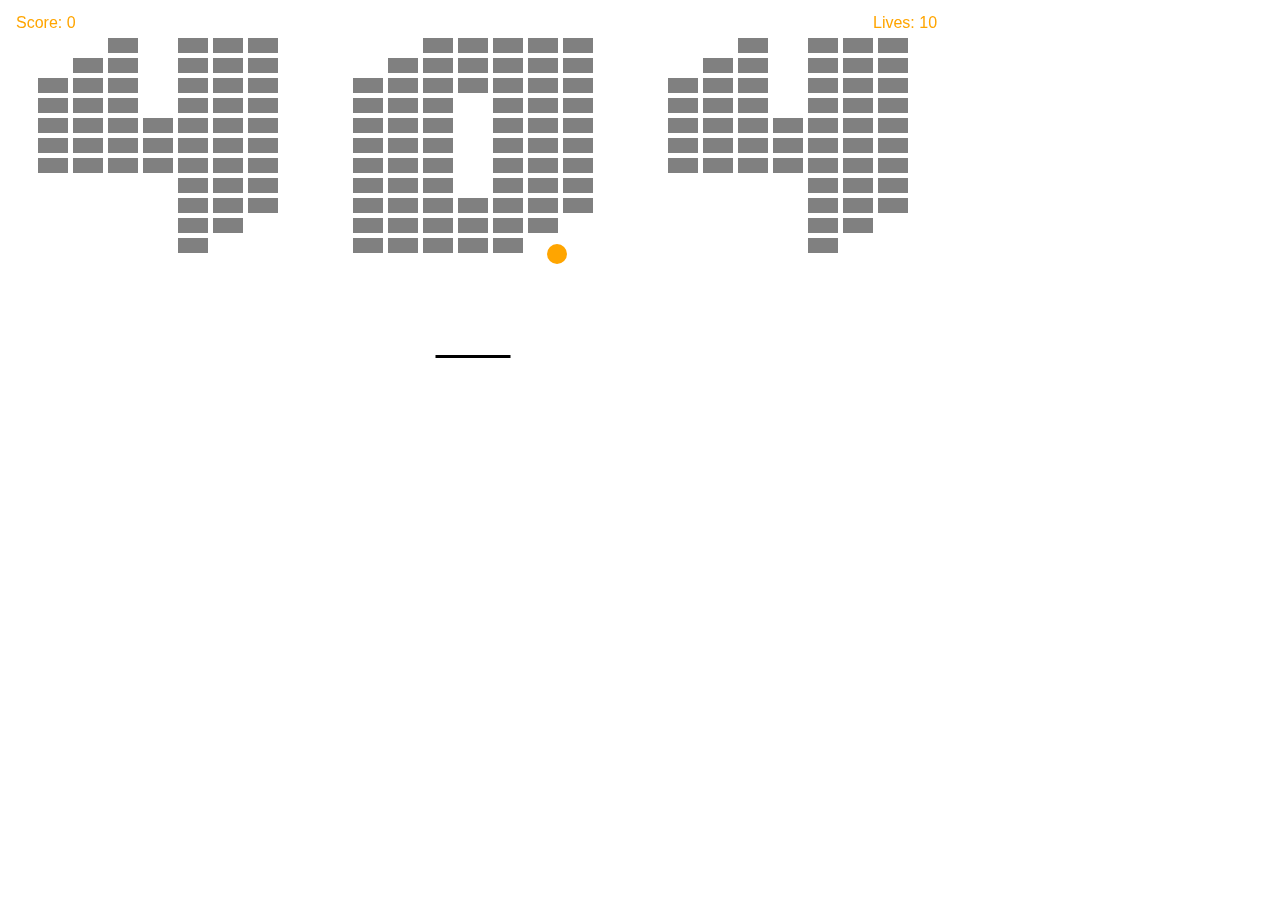
==== index.html @ 3ae628d1 "Project init" ====
<!DOCTYPE html>
<!--[if lt IE 7]>      <html class="no-js lt-ie9 lt-ie8 lt-ie7"> <![endif]-->
<!--[if IE 7]>         <html class="no-js lt-ie9 lt-ie8"> <![endif]-->
<!--[if IE 8]>         <html class="no-js lt-ie9"> <![endif]-->
<!--[if gt IE 8]><!--> <html class="no-js"> <!--<![endif]-->
    <head>
        <meta charset="utf-8">
        <meta http-equiv="X-UA-Compatible" content="IE=edge">
        <title>2D Breakout Games</title>
        <meta name="description" content="">
        <meta name="viewport" content="width=device-width, initial-scale=1">
        <!-- Place favicon.ico and apple-touch-icon.png in the root directory -->
    </head>
    <body>
        <!--[if lt IE 7]>
            <p class="browsehappy">You are using an <strong>outdated</strong> browser. Please <a href="http://browsehappy.com/">upgrade your browser</a> to improve your experience.</p>
        <![endif]-->
        <canvas id="myCanvas" width="930" height="360"></canvas>

		<script src="breakout.js"></script>
    </body>
</html>
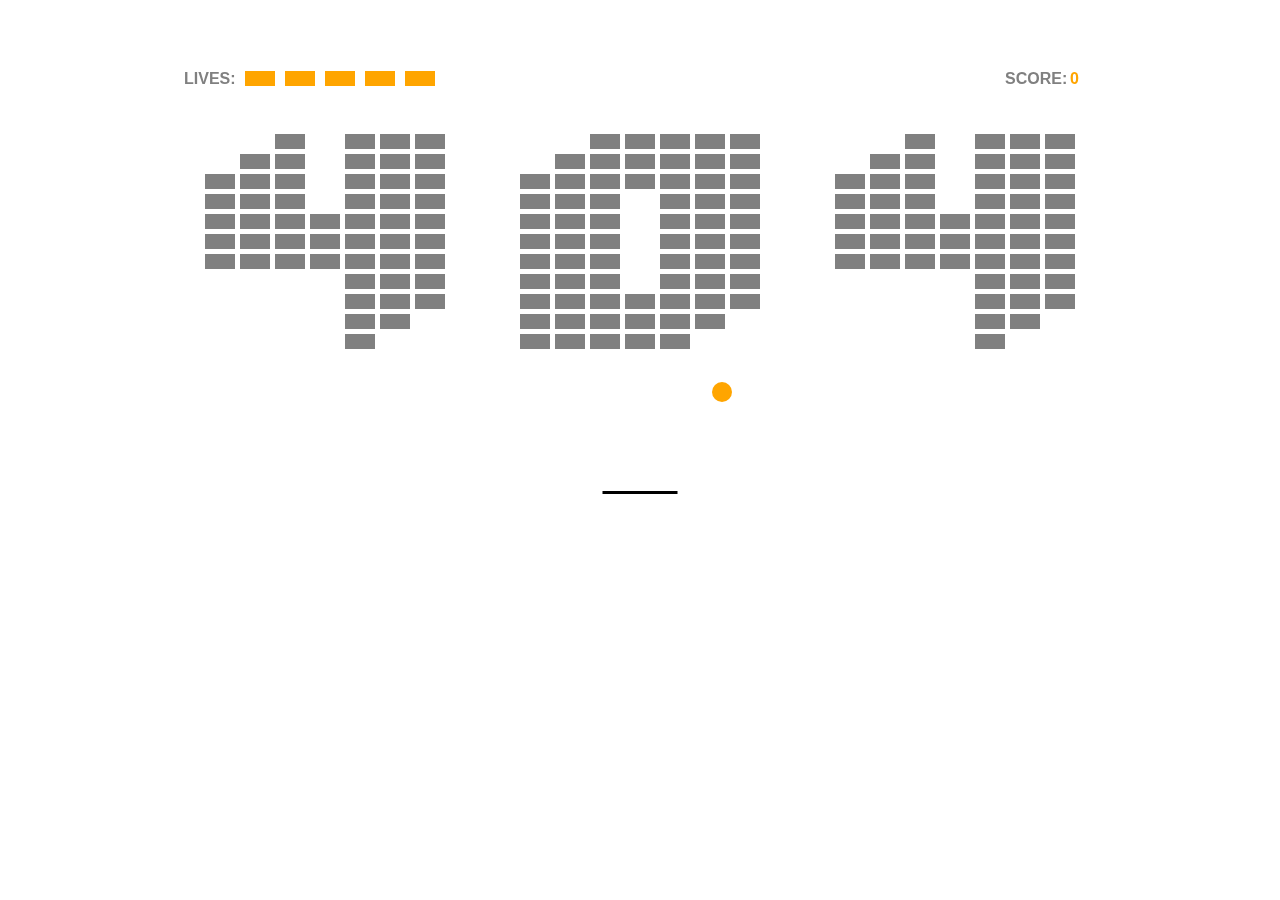
==== commit 0823f630: "FihishedUp" ====
--- a/index.html
+++ b/index.html
@@ -6,16 +6,17 @@
     <head>
         <meta charset="utf-8">
         <meta http-equiv="X-UA-Compatible" content="IE=edge">
-        <title>2D Breakout Games</title>
+        <title>404</title>
         <meta name="description" content="">
         <meta name="viewport" content="width=device-width, initial-scale=1">
+        <link rel="stylesheet" type="text/css" href="404PageStyle.css">
         <!-- Place favicon.ico and apple-touch-icon.png in the root directory -->
     </head>
     <body>
         <!--[if lt IE 7]>
             <p class="browsehappy">You are using an <strong>outdated</strong> browser. Please <a href="http://browsehappy.com/">upgrade your browser</a> to improve your experience.</p>
         <![endif]-->
-        <canvas id="myCanvas" width="930" height="360"></canvas>
+        <canvas id="404Canvas" width="930" height="440"></canvas>
 
 		<script src="breakout.js"></script>
     </body>
--- a/404PageStyle.css
+++ b/404PageStyle.css
@@ -0,0 +1,10 @@
+body {
+    padding: 0;
+    margin: 0;
+}
+
+canvas {
+    padding-top: 5%;
+    display: block;
+    margin: 0 auto;
+}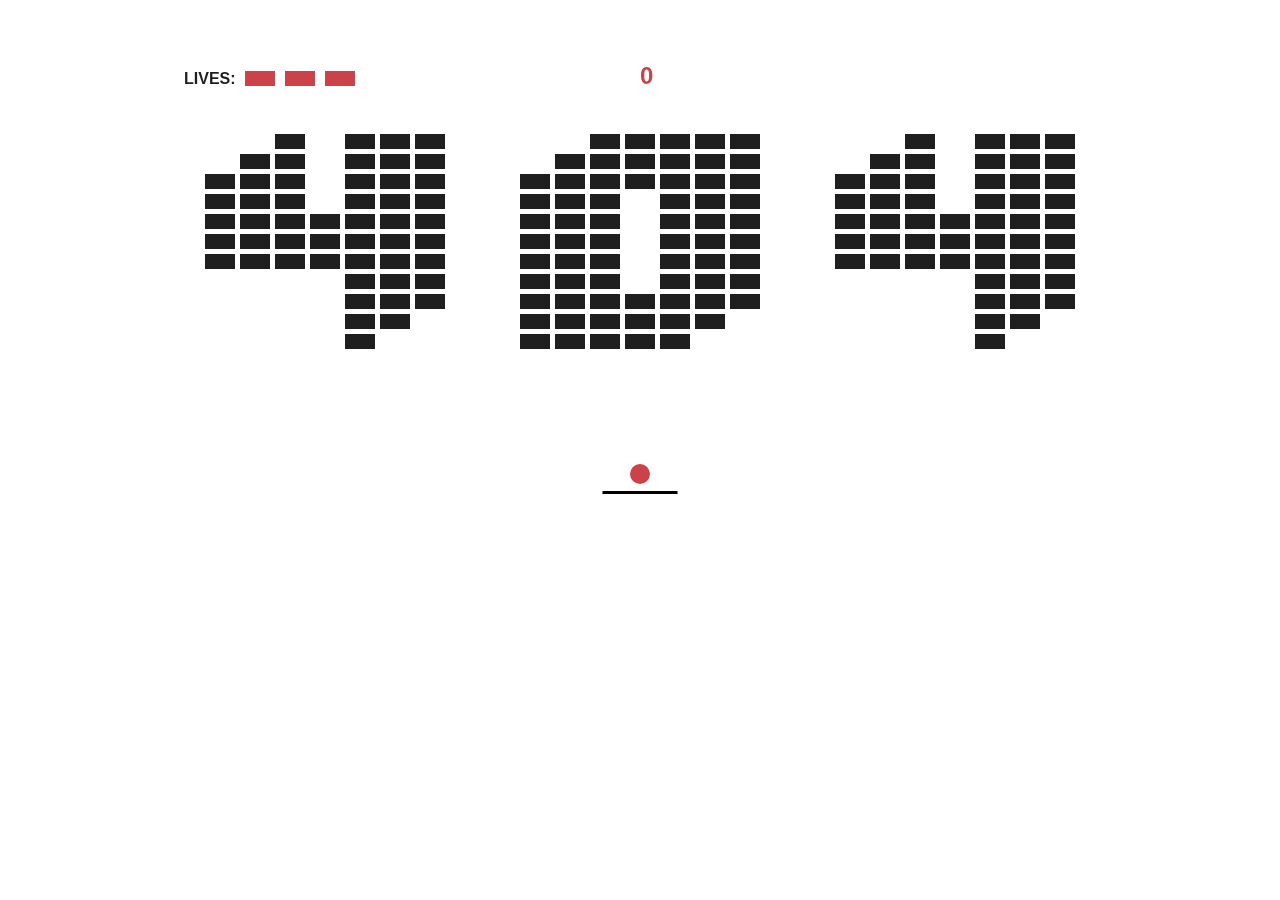
==== commit a3190259: "brakets error fix" ====
--- a/index.html
+++ b/index.html
@@ -1,23 +1,28 @@
 <!DOCTYPE html>
-<!--[if lt IE 7]>      <html class="no-js lt-ie9 lt-ie8 lt-ie7"> <![endif]-->
-<!--[if IE 7]>         <html class="no-js lt-ie9 lt-ie8"> <![endif]-->
-<!--[if IE 8]>         <html class="no-js lt-ie9"> <![endif]-->
-<!--[if gt IE 8]><!--> <html class="no-js"> <!--<![endif]-->
-    <head>
-        <meta charset="utf-8">
-        <meta http-equiv="X-UA-Compatible" content="IE=edge">
-        <title>404</title>
-        <meta name="description" content="">
-        <meta name="viewport" content="width=device-width, initial-scale=1">
-        <link rel="stylesheet" type="text/css" href="404PageStyle.css">
-        <!-- Place favicon.ico and apple-touch-icon.png in the root directory -->
-    </head>
-    <body>
-        <!--[if lt IE 7]>
-            <p class="browsehappy">You are using an <strong>outdated</strong> browser. Please <a href="http://browsehappy.com/">upgrade your browser</a> to improve your experience.</p>
-        <![endif]-->
-        <canvas id="404Canvas" width="930" height="440"></canvas>
+<!--[if lt IE 7]>
+<html class="no-js lt-ie9 lt-ie8 lt-ie7"> <![endif]-->
+<!--[if IE 7]>
+<html class="no-js lt-ie9 lt-ie8"> <![endif]-->
+<!--[if IE 8]>
+<html class="no-js lt-ie9"> <![endif]-->
+<!--[if gt IE 8]><!-->
+<html class="no-js"> <!--<![endif]-->
+<head>
+    <meta charset="utf-8">
+    <meta http-equiv="X-UA-Compatible" content="IE=edge">
+    <title>404</title>
+    <meta name="description" content="">
+    <meta name="viewport" content="width=device-width, initial-scale=1">
+    <link rel="stylesheet" type="text/css" href="404PageStyle.css">
+    <!-- Place favicon.ico and apple-touch-icon.png in the root directory -->
+</head>
+<body>
+<!--[if lt IE 7]>
+<p class="browsehappy">You are using an <strong>outdated</strong> browser. Please <a href="http://browsehappy.com/">upgrade
+    your browser</a> to improve your experience.</p>
+<![endif]-->
+<canvas id="404Canvas" width="930" height="440"></canvas>
 
-		<script src="breakout.js"></script>
-    </body>
+<script src="breakout.js"></script>
+</body>
 </html>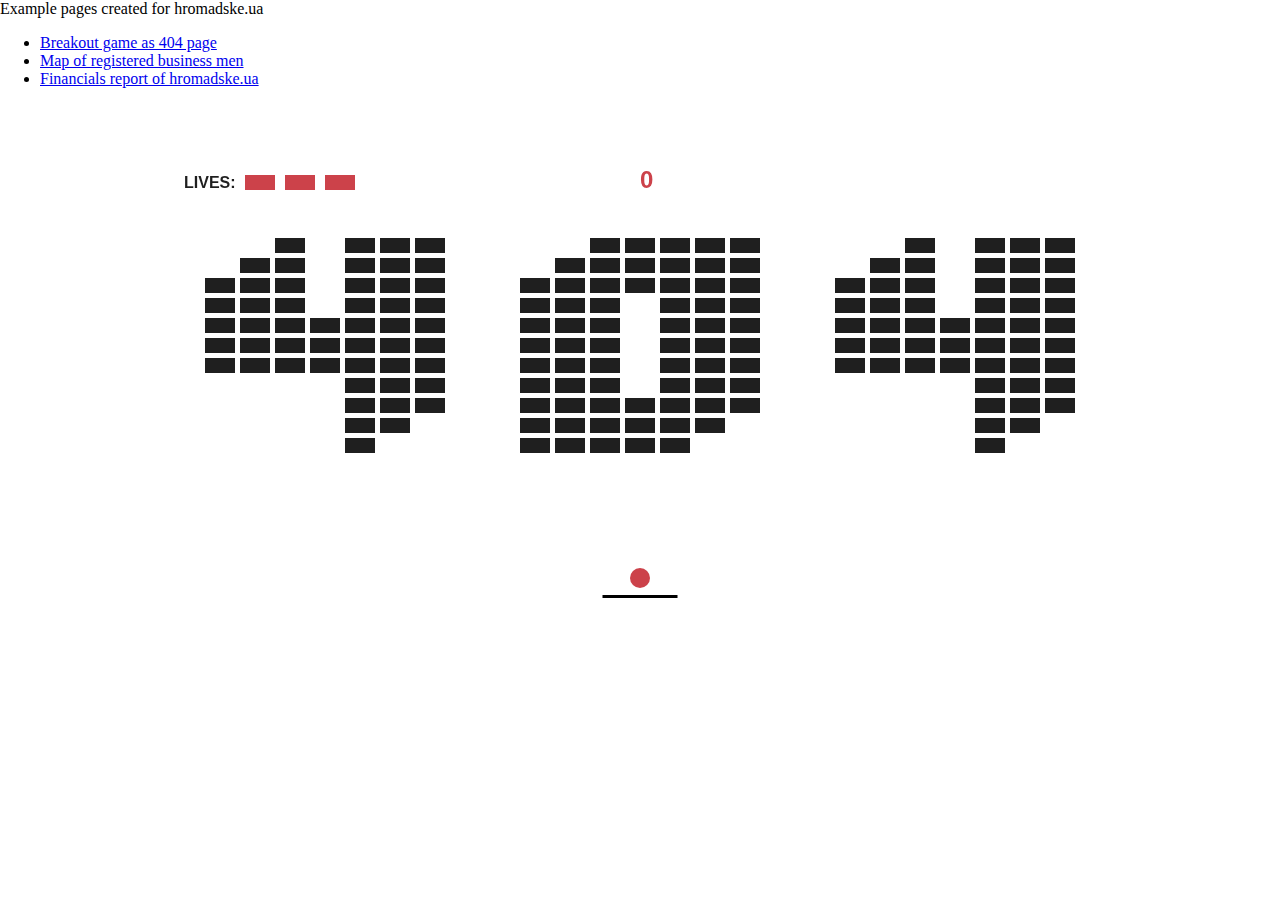
==== commit 298cc619: "data visualisation for hromadske added" ====
--- a/index.html
+++ b/index.html
@@ -17,6 +17,12 @@
     <!-- Place favicon.ico and apple-touch-icon.png in the root directory -->
 </head>
 <body>
+Example pages created for hromadske.ua <br>
+<ul>
+    <li><a href="/">Breakout game as 404 page</a></li>
+    <li><a href="/data-visualising.html">Map of registered business men</a></li>
+    <li><a href="/financial-report.html">Financials report of hromadske.ua</a></li>
+</ul>
 <!--[if lt IE 7]>
 <p class="browsehappy">You are using an <strong>outdated</strong> browser. Please <a href="http://browsehappy.com/">upgrade
     your browser</a> to improve your experience.</p>
